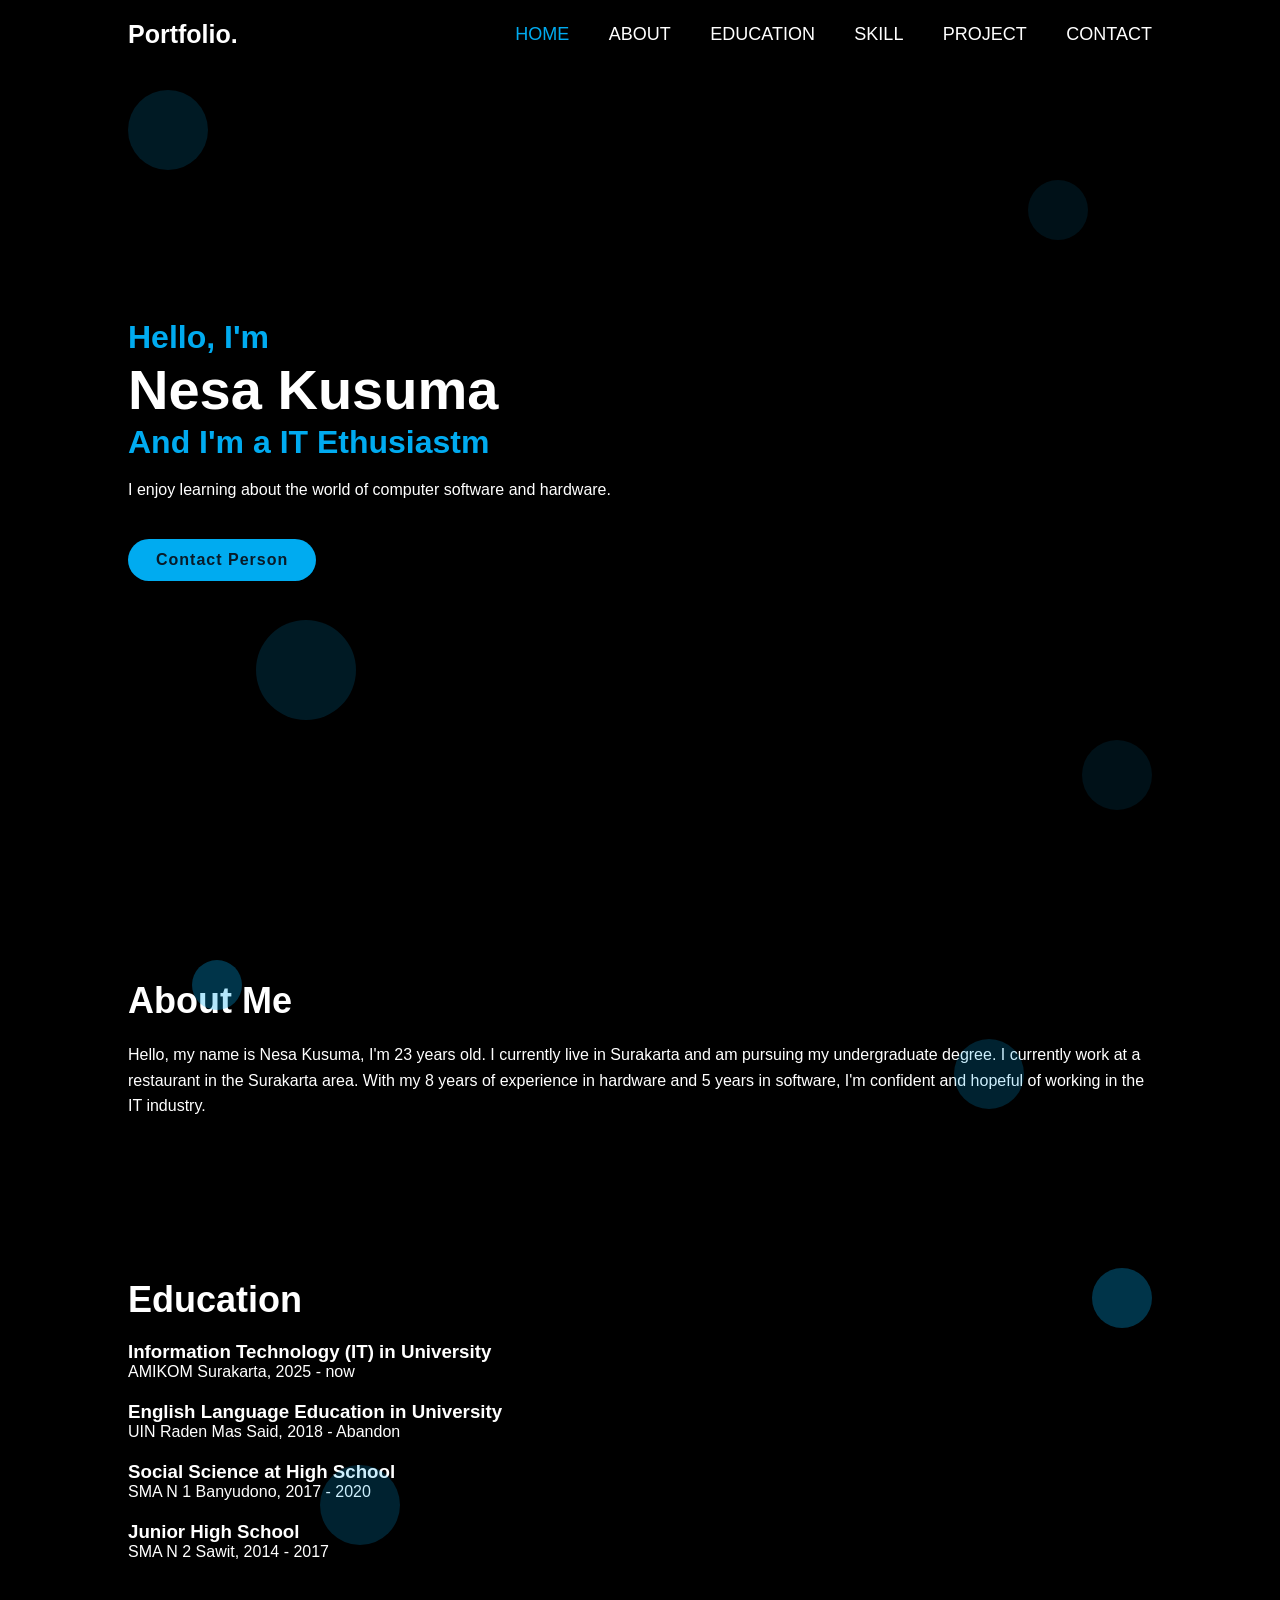
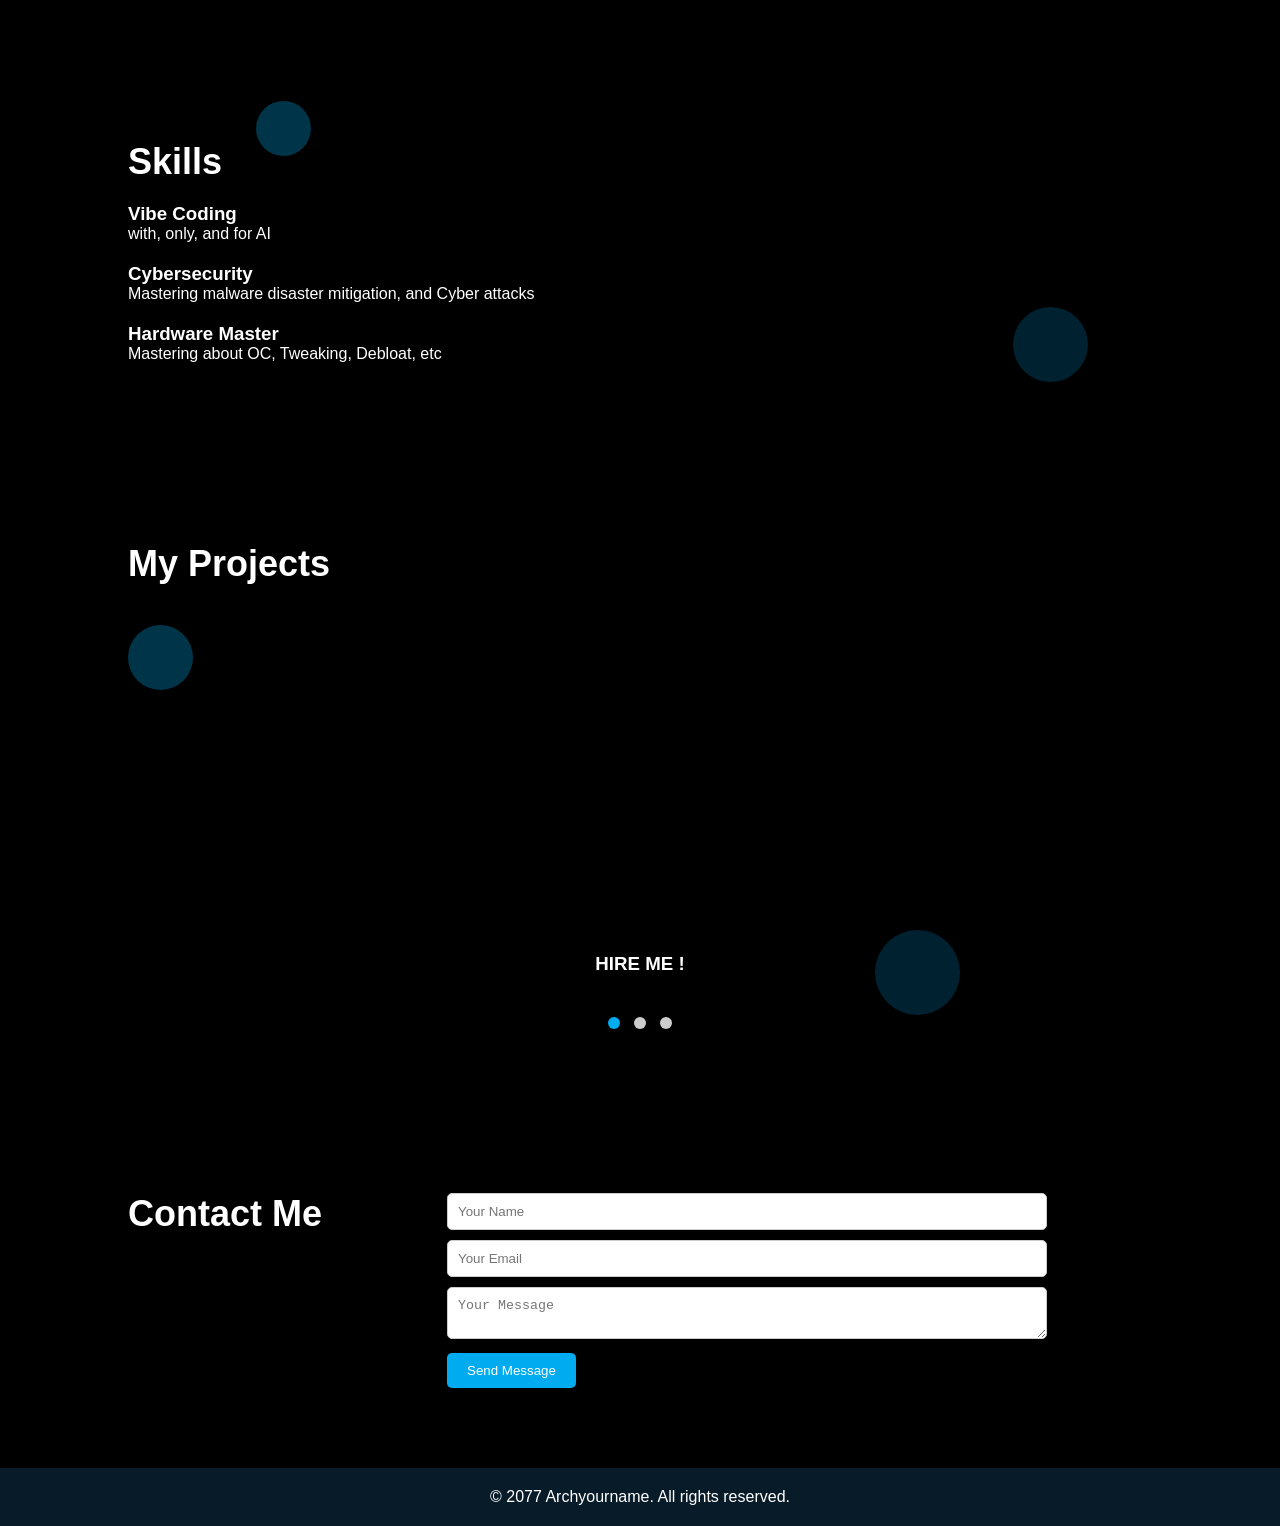
==== index.html @ 6a20be29 "Add files via upload" ====
<!DOCTYPE html>
<html lang="en">
<head>
    <meta charset="UTF-8">
    <meta http-equiv="X-UA-Compatible" content="IE-edge">
    <meta name="viewport" content="width=device-width, initial-scale=1.0">
    <link rel="stylesheet" href="./css/style.css">
    <link href='https://unpkg.com/boxicons@2.1.4/css/boxicons.min.css' rel='stylesheet'>
    <title>Portofolio | CCSE RevoU</title>
</head>
<body>
    <header class="header">
        <a href="#" class="logo">Portfolio.</a>
        <nav class="navbar">
            <a href="#home" class="active">HOME</a>
            <a href="#about">ABOUT</a>
            <a href="#education">EDUCATION</a>
            <a href="#skills">SKILL</a>
            <a href="#projects">PROJECT</a>
            <a href="#contact">CONTACT</a>
        </nav>
    </header>

    <section class="home" id="home">
        <div class="floating-element"></div>
        <div class="floating-element"></div>
        <div class="floating-element"></div>
        <div class="floating-element"></div>
        <div class="home-content">
            <h3>Hello, I'm</h3>
            <h1>Nesa Kusuma</h1>
            <h3>And I'm a <span>IT Ethusiastm</span></h3>
            <p>I enjoy learning about the world of computer software and hardware.</p>
            <a href="#contact" class="btn-box">Contact Person</a>
        </div>
    </section>

    <section class="about" id="about">
        <div class="floating-element"></div>
        <div class="floating-element"></div>
        <div class="about-content">
            <h2>About Me</h2>
            <p>Hello, my name is Nesa Kusuma, I'm 23 years old.
                 I currently live in Surakarta and am pursuing my undergraduate degree.
                  I currently work at a restaurant in the Surakarta area.
                   With my 8 years of experience in hardware and 5 years in software,
                    I'm confident and hopeful of working in the IT industry.</p>
        </div>
    </section>

    <section class="education" id="education">
        <div class="floating-element"></div>
        <div class="floating-element"></div>
        <div class="education-content">
            <h2>Education</h2>
            <div class="education-item">
                <h3>Information Technology (IT) in University</h3>
                <p>AMIKOM Surakarta, 2025 - now</p>
            </div>
            <div class="education-item">
                <h3>English Language Education in University</h3>
                <p>UIN Raden Mas Said, 2018 - Abandon </p>
            </div>
            <div class="education-item">
                <h3>Social Science at High School</h3>
                <p>SMA N 1 Banyudono, 2017 - 2020</p>
            </div>
            <div class="education-item">
                <h3>Junior High School</h3>
                <p>SMA N 2 Sawit, 2014 - 2017</p>
            </div>
        </div>
    </section>

    <section class="skills" id="skills">
        <div class="floating-element"></div>
        <div class="floating-element"></div>
        <div class="skills-content">
            <h2>Skills</h2>
            <div class="skill-item">
                <h3>Vibe Coding</h3>
                <p>with, only, and for AI  </p>
            </div>
            <div class="skill-item">
                <h3>Cybersecurity</h3>
                <p>Mastering malware disaster mitigation, and Cyber attacks </p>
            </div>
            <div class="skill-item">
                <h3>Hardware Master</h3>
                <p>Mastering about OC, Tweaking, Debloat, etc</p>
            </div>
        </div>
    </section>

    <section class="projects" id="projects">
        <div class="floating-element"></div>
        <div class="floating-element"></div>
        <div class="projects-content">
            <h2>My Projects</h2>
            <div class="carousel">
                <div class="carousel-inner" id="carousel">
                    <div class="carousel-item" style="background-image: url('');">
                        <h3>HIRE ME !</h3>
                    </div>
                    <div class="carousel-item" style="background-image: url('');">
                        <h3>Contact Me</h3>
                    </div>
                    <div class="carousel-item" style="background-image: url('');">
                        <h3>Email : kumarnesa12123@gmail.com</h3>
                    </div>
                </div>
                <div class="carousel-indicators" id="indicators">
                    <span class="indicator active" onclick="goToSlide(0)"></span>
                    <span class="indicator" onclick="goToSlide(1)"></span>
                    <span class="indicator" onclick="goToSlide(2)"></span>
                </div>
            </div>
        </div>
    </section>

    <section class="contact" id="contact">
        <div class="contact-content">
            <h2>Contact Me</h2>
            <form id="contactForm">
                <input type="text" id="name" placeholder="Your Name" required>
                <input type="email" id="email" placeholder="Your Email" required>
                <textarea id="message" placeholder="Your Message" required></textarea>
                <button type="submit">Send Message</button>
            </form>
            <div class="form-output" id="formOutput">
                <h3>Message Sent!</h3>
                <p id="outputName"></p>
                <p id="outputEmail"></p>
                <p id="outputMessage"></p>
            </div>
        </div>
    </section>
            </form>
        </div>
    </section>

    <footer class="footer">
        <div class="floating-element"></div>
        <div class="floating-element"></div>
        <p>&copy; 2077 Archyourname. All rights reserved.</p>
    </footer>
    <script src="./js/script.js"></script>
</body>
</html>
---- css/style.css ----
* {
            margin: 0;
            padding: 0;
            box-sizing: border-box;
        }
        body {
            font-family: 'Poppins', sans-serif;
            background: #000000;
            color: #ffffff;
            position: relative;
            overflow-x: hidden;
        }
        .header {
            position: fixed;
            top: 0;
            left: 0;
            width: 100%;
            padding: 20px 10%;
            background: rgba(0, 0, 0, 0.8);
            display: flex;
            justify-content: space-between;
            align-items: center;
            z-index: 100;
        }
        .logo {
            font-size: 25px;
            color: #fff;
            text-decoration: none;
            font-weight: 600;
        }
        .navbar a {
            font-size: 18px;
            color: #fff;
            text-decoration: none;
            font-weight: 500;
            margin-left: 35px;
            transition: 0.3s;
        }
        .navbar a:hover,
        .navbar a.active {
            color: #00abf0;
        }
        .home {
            height: 100vh;
            background: url('https://via.placeholder.com/1920x1080?text=Hero+Background') no-repeat center center/cover;
            background-attachment: fixed; 
            display: flex;
            align-items: center;
            padding: 0 10%;
            position: relative;
            overflow: hidden;
        }
        .home::before {
            content: '';
            position: absolute;
            top: 0;
            left: 0;
            width: 100%;
            height: 100%;
            background: rgba(0, 0, 0, 0.5);
            z-index: 1;
        }
        .home-content {
            position: relative;
            z-index: 2;
            color: #fff;
        }
        .home-content h1 {
            font-size: 56px;
            font-weight: 700;
            line-height: 1.2;
        }
        .home-content h3 {
            font-size: 32px;
            font-weight: 700;
            color: #00abf0;
        }
        .home-content p {
            font-size: 16px;
            margin: 20px 0 40px;
        }
        .btn-box {
            display: inline-block;
            padding: 12px 28px;
            background: #00abf0;
            border-radius: 40px;
            font-size: 16px;
            color: #081b29;
            letter-spacing: 1px;
            text-decoration: none;
            font-weight: 600;
            transition: 0.3s;
        }
        .btn-box:hover {
            background: #081b29;
            color: #00abf0;
        }

        .floating-element {
            position: absolute;
            border-radius: 50%;
            background: rgba(0, 171, 240, 0.2);
            animation: float 6s ease-in-out infinite;
            z-index: 0;
            pointer-events: none; 
        }
        .floating-element:nth-child(odd) {
            background: rgba(0, 171, 240, 0.3);
        }
        @keyframes float {
            0%, 100% { transform: translateY(0px); }
            50% { transform: translateY(-20px); }
        }
        
        .home .floating-element:nth-child(1) { width: 80px; height: 80px; top: 10%; left: 10%; animation-delay: 0s; }
        .home .floating-element:nth-child(2) { width: 60px; height: 60px; top: 20%; right: 15%; animation-delay: 2s; }
        .home .floating-element:nth-child(3) { width: 100px; height: 100px; bottom: 20%; left: 20%; animation-delay: 4s; }
        .home .floating-element:nth-child(4) { width: 70px; height: 70px; bottom: 10%; right: 10%; animation-delay: 1s; }

        .about .floating-element:nth-child(1) { width: 50px; height: 50px; top: 20%; left: 15%; animation-delay: 1s; }
        .about .floating-element:nth-child(2) { width: 70px; height: 70px; bottom: 30%; right: 20%; animation-delay: 3s; }

        .education .floating-element:nth-child(1) { width: 60px; height: 60px; top: 15%; right: 10%; animation-delay: 0.5s; }
        .education .floating-element:nth-child(2) { width: 80px; height: 80px; bottom: 25%; left: 25%; animation-delay: 2.5s; }

        .skills .floating-element:nth-child(1) { width: 55px; height: 55px; top: 10%; left: 20%; animation-delay: 1.5s; }
        .skills .floating-element:nth-child(2) { width: 75px; height: 75px; bottom: 20%; right: 15%; animation-delay: 4s; }

        .projects .floating-element:nth-child(1) { width: 65px; height: 65px; top: 25%; left: 10%; animation-delay: 0s; }
        .projects .floating-element:nth-child(2) { width: 85px; height: 85px; bottom: 15%; right: 25%; animation-delay: 3s; }

        .contact .floating-element:nth-child(1) { width: 60px; height: 60px; top: 20%; right: 20%; animation-delay: 2s; }
        .contact .floating-element:nth-child(2) { width: 70px; height: 70px; bottom: 30%; left: 15%; animation-delay: 4.5s; }

        .about, .education, .skills, .projects, .contact {
            padding: 80px 10%;
            position: relative;
            overflow: hidden;
        }
        .about-content h2, .education-content h2, .skills-content h2, .projects-content h2, .contact-content h2 {
            font-size: 36px;
            margin-bottom: 20px;
        }
        .about-content p {
            font-size: 16px;
            line-height: 1.6;
        }
        .education-item, .skill-item {
            margin-bottom: 20px;
        }
        /* Carousel Styles */
        .carousel {
            position: relative;
            max-width: 800px;
            margin: 0 auto;
            overflow: hidden;
            border-radius: 10px;
            box-shadow: 0 4px 8px rgba(0,0,0,0.1);
        }
        .carousel-inner {
            display: flex;
            transition: transform 0.5s ease;
        }
        .carousel-item {
            min-width: 100%;
            height: 400px;
            background-size: cover;
            background-position: center;
            display: flex;
            align-items: end;
            justify-content: center;
            color: white;
            text-shadow: 0 0 10px rgba(0,0,0,0.5);
            cursor: pointer;
            transition: opacity 0.3s ease;
        }
        .carousel-item:hover {
            opacity: 0.9;
        }
        .carousel-item h3 {
            background: rgba(0,0,0,0.7);
            padding: 10px 20px;
            border-radius: 5px;
            margin-bottom: 20px;
        }
        .carousel-indicators {
            text-align: center;
            margin-top: 10px;
        }
        .indicator {
            display: inline-block;
            width: 12px;
            height: 12px;
            background-color: #ccc;
            border-radius: 50%;
            margin: 0 5px;
            cursor: pointer;
            transition: background-color 0.3s ease;
        }
        .indicator.active {
            background-color: #00abf0;
        }
        .contact form {
            max-width: 600px;
            margin: 0 auto;
        }
        .contact input, .contact textarea {
            width: 100%;
            padding: 10px;
            margin-bottom: 10px;
            border: 1px solid #ccc;
            border-radius: 5px;
        }
        .contact button {
            padding: 10px 20px;
            background: #00abf0;
            color: #fff;
            border: none;
            border-radius: 5px;
            cursor: pointer;
        }
        .footer {
            background: #081b29;
            color: #fff;
            text-align: center;
            padding: 20px;
            position: relative;
            overflow: hidden;
        }
        /* Responsive */
        @media (max-width: 768px) {
            .header {
                padding: 20px 5%;
            }
            .home {
                padding: 0 5%;
            }
            .home-content h1 {
                font-size: 40px;
            }
            .carousel-item {
                height: 300px;
            }
            .floating-element {
                display: none; 
            }
        }
        .contact-content { display: flex; gap: 20px; flex-wrap: wrap; }
        .contact form { flex: 1; min-width: 300px; }
        .contact input, .contact textarea { width: 100%; padding: 10px; margin-bottom: 10px; border: 1px solid #ccc; border-radius: 5px; }
        .contact button { padding: 10px 20px; background: #00abf0; color: #fff; border: none; border-radius: 5px; cursor: pointer; }
        .form-output { flex: 1; min-width: 300px; padding: 20px; background: #000000; border-radius: 10px; display: none; font-size: 16px; }
        @media (max-width: 768px) { .contact-content { flex-direction: column; } }
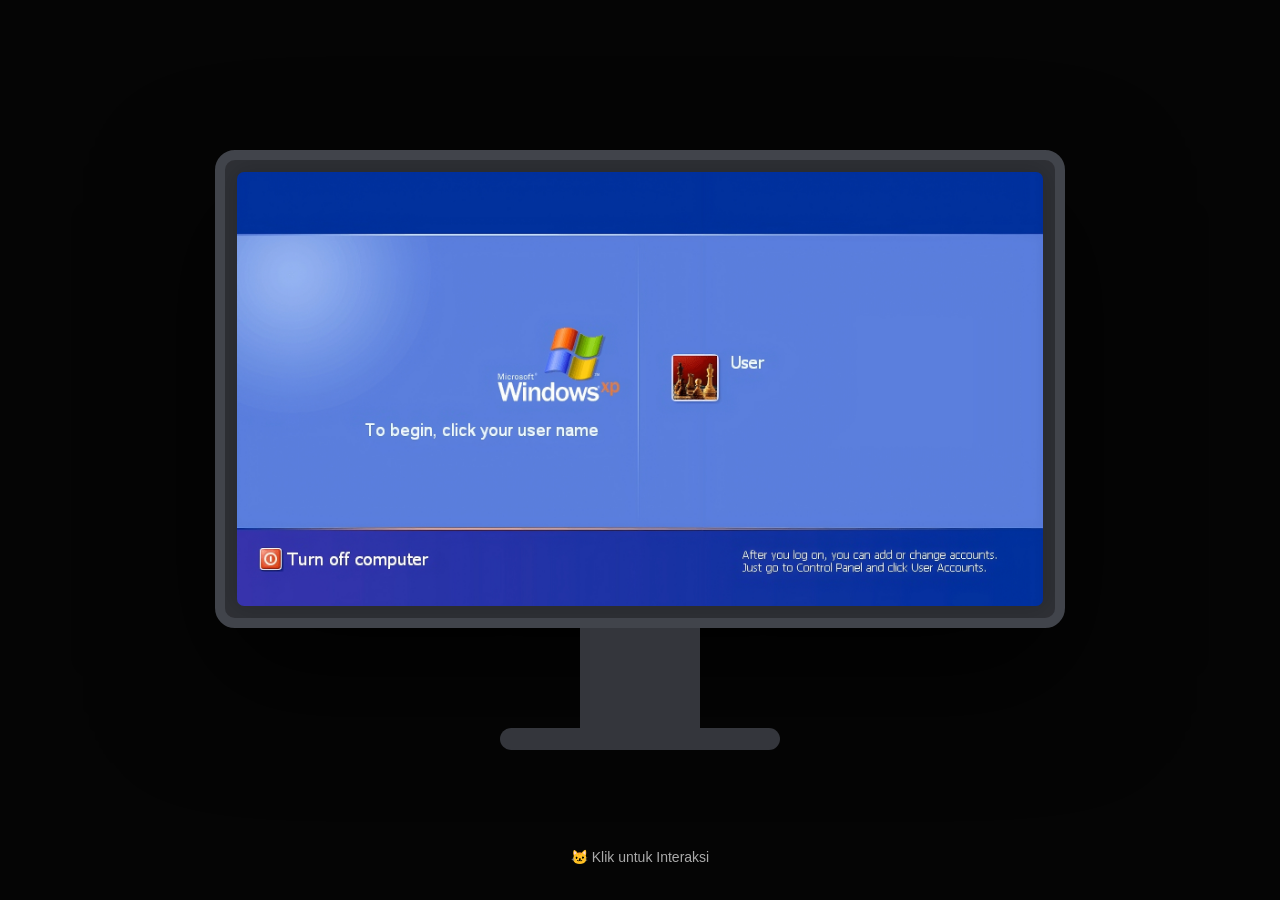
==== commit 3b1b57a0: "perubahan style, UI, dan refactor kode" ====
--- a/index.html
+++ b/index.html
@@ -1,149 +1,345 @@
 <!DOCTYPE html>
-<html lang="en">
+<html lang="id">
+
 <head>
+
     <meta charset="UTF-8">
-    <meta http-equiv="X-UA-Compatible" content="IE-edge">
-    <meta name="viewport" content="width=device-width, initial-scale=1.0">
-    <link rel="stylesheet" href="./css/style.css">
-    <link href='https://unpkg.com/boxicons@2.1.4/css/boxicons.min.css' rel='stylesheet'>
-    <title>Portofolio | CCSE RevoU</title>
+
+    <meta
+        name="viewport"
+        content="width=device-width, initial-scale=1.0"
+    >
+
+    <title>Portal Pont</title>
+
+    <link
+        rel="stylesheet"
+        href="./css/style.css"
+    >
+
 </head>
+
+
 <body>
-    <header class="header">
-        <a href="#" class="logo">Portfolio.</a>
-        <nav class="navbar">
-            <a href="#home" class="active">HOME</a>
-            <a href="#about">ABOUT</a>
-            <a href="#education">EDUCATION</a>
-            <a href="#skills">SKILL</a>
-            <a href="#projects">PROJECT</a>
-            <a href="#contact">CONTACT</a>
-        </nav>
-    </header>
-
-    <section class="home" id="home">
-        <div class="floating-element"></div>
-        <div class="floating-element"></div>
-        <div class="floating-element"></div>
-        <div class="floating-element"></div>
+
+<div id="app">
+
+
+    <!-- =====================================
+         COMPUTER SCENE
+    ====================================== -->
+
+    <div class="computer-scene">
+
+        <div
+            class="computer"
+            onclick="openHome()"
+        >
+
+            <div class="monitor">
+
+                <div class="screen">
+
+                    <div class="screen-content">
+
+                        <p></p>
+
+                    </div>
+
+                </div>
+
+            </div>
+
+            <div class="stand"></div>
+
+            <div class="base"></div>
+
+        </div>
+
+    </div>
+
+
+    <!-- INSTRUCTION -->
+
+    <div class="instruction">
+        🐱 Klik untuk Interaksi
+    </div>
+
+
+
+    <!-- =====================================
+         HOME WEBSITE
+    ====================================== -->
+
+    <section class="home">
+
+
+        <!-- BACKGROUND -->
+
+        <div class="home-background"></div>
+
+
+        <!-- PARTICLES -->
+
+        <canvas id="particles"></canvas>
+
+
+
+        <!-- =================================
+             HOME CONTENT
+        ================================== -->
+
         <div class="home-content">
-            <h3>Hello, I'm</h3>
-            <h1>Nesa Kusuma</h1>
-            <h3>And I'm a <span>IT Ethusiastm</span></h3>
-            <p>I enjoy learning about the world of computer software and hardware.</p>
-            <a href="#contact" class="btn-box">Contact Person</a>
-        </div>
+
+            <div class="hero-content">
+
+                <h1>
+                    Portal PontMedusa
+                </h1>
+
+
+                <!--
+                    SUBTITLE PARALLAX
+                -->
+
+                <div
+                    class="hero-subtitle"
+                    id="heroSubtitle"
+                >
+
+                    <span
+                        class="parallax-text text-1"
+                    >
+                        Computer Freak
+                    </span>
+
+                    <span
+                        class="separator separator-1"
+                    >
+                        |
+                    </span>
+
+
+                    <span
+                        class="parallax-text text-2"
+                    >
+                        Astrophile
+                    </span>
+
+                    <span
+                        class="separator separator-2"
+                    >
+                        |
+                    </span>
+
+
+                    <span
+                        class="parallax-text text-3"
+                    >
+                        Workaholic
+                    </span>
+
+                </div>
+
+            </div>
+
+        </div>
+
+
+
+        <!-- =================================
+             FLOATING OBJECTS
+        ================================== -->
+
+        <div class="objects">
+
+
+            <!-- OBJECT 1 -->
+
+            <button
+                class="floating-button object-1"
+                onclick="openDetail(1)"
+                aria-label="About"
+            >
+
+                <img
+                    src="./img/1.png"
+                    alt="About"
+                >
+
+            </button>
+
+
+
+            <!-- OBJECT 2 -->
+
+            <button
+                class="floating-button object-2"
+                onclick="openDetail(2)"
+                aria-label="Project"
+            >
+
+                <img
+                    src="./img/2.png"
+                    alt="Project"
+                >
+
+            </button>
+
+
+
+            <!-- OBJECT 3 -->
+
+            <button
+                class="floating-button object-3"
+                onclick="openDetail(3)"
+                aria-label="Contact"
+            >
+
+                <img
+                    src="./img/3.png"
+                    alt="Contact"
+                >
+
+            </button>
+
+
+        </div>
+
+
     </section>
 
-    <section class="about" id="about">
-        <div class="floating-element"></div>
-        <div class="floating-element"></div>
-        <div class="about-content">
-            <h2>About Me</h2>
-            <p>Hello, my name is Nesa Kusuma, I'm 23 years old.
-                 I currently live in Surakarta and am pursuing my undergraduate degree.
-                  I currently work at a restaurant in the Surakarta area.
-                   With my 8 years of experience in hardware and 5 years in software,
-                    I'm confident and hopeful of working in the IT industry.</p>
-        </div>
+
+
+    <!-- =====================================
+         SCENE 1 — ABOUT
+    ====================================== -->
+
+    <section
+        class="detail scene1"
+        id="detail1"
+    >
+
+        <button
+            class="back"
+            onclick="closeDetail(1)"
+        >
+            ← Kembali
+        </button>
+
+
+        <div class="detail-card">
+
+            <h1>
+                SCENE 01
+            </h1>
+
+            <p>
+
+                Selamat datang di halaman About.
+
+                <br><br>
+
+                Scene ini muncul setelah kamu
+                menyentuh objek pertama.
+
+            </p>
+
+        </div>
+
     </section>
 
-    <section class="education" id="education">
-        <div class="floating-element"></div>
-        <div class="floating-element"></div>
-        <div class="education-content">
-            <h2>Education</h2>
-            <div class="education-item">
-                <h3>Information Technology (IT) in University</h3>
-                <p>AMIKOM Surakarta, 2025 - now</p>
-            </div>
-            <div class="education-item">
-                <h3>English Language Education in University</h3>
-                <p>UIN Raden Mas Said, 2018 - Abandon </p>
-            </div>
-            <div class="education-item">
-                <h3>Social Science at High School</h3>
-                <p>SMA N 1 Banyudono, 2017 - 2020</p>
-            </div>
-            <div class="education-item">
-                <h3>Junior High School</h3>
-                <p>SMA N 2 Sawit, 2014 - 2017</p>
-            </div>
-        </div>
+
+
+    <!-- =====================================
+         SCENE 2 — PROJECT
+    ====================================== -->
+
+    <section
+        class="detail scene2"
+        id="detail2"
+    >
+
+        <button
+            class="back"
+            onclick="closeDetail(2)"
+        >
+            ← Kembali
+        </button>
+
+
+        <div class="detail-card">
+
+            <h1>
+                SCENE 02
+            </h1>
+
+            <p>
+
+                Ini adalah halaman Project.
+
+                <br><br>
+
+                Kamu bisa memasukkan project,
+                aplikasi, portfolio, atau produk
+                di sini.
+
+            </p>
+
+        </div>
+
     </section>
 
-    <section class="skills" id="skills">
-        <div class="floating-element"></div>
-        <div class="floating-element"></div>
-        <div class="skills-content">
-            <h2>Skills</h2>
-            <div class="skill-item">
-                <h3>Vibe Coding</h3>
-                <p>with, only, and for AI  </p>
-            </div>
-            <div class="skill-item">
-                <h3>Cybersecurity</h3>
-                <p>Mastering malware disaster mitigation, and Cyber attacks </p>
-            </div>
-            <div class="skill-item">
-                <h3>Hardware Master</h3>
-                <p>Mastering about OC, Tweaking, Debloat, etc</p>
-            </div>
-        </div>
+
+
+    <!-- =====================================
+         SCENE 3 — CONTACT
+    ====================================== -->
+
+    <section
+        class="detail scene3"
+        id="detail3"
+    >
+
+        <button
+            class="back"
+            onclick="closeDetail(3)"
+        >
+            ← Kembali
+        </button>
+
+
+        <div class="detail-card">
+
+            <h1>
+                SCENE 03
+            </h1>
+
+            <p>
+
+                Ini adalah halaman Contact.
+
+                <br><br>
+
+                Kamu dapat memasukkan
+                informasi kontak di sini.
+
+            </p>
+
+        </div>
+
     </section>
 
-    <section class="projects" id="projects">
-        <div class="floating-element"></div>
-        <div class="floating-element"></div>
-        <div class="projects-content">
-            <h2>My Projects</h2>
-            <div class="carousel">
-                <div class="carousel-inner" id="carousel">
-                    <div class="carousel-item" style="background-image: url('');">
-                        <h3>HIRE ME !</h3>
-                    </div>
-                    <div class="carousel-item" style="background-image: url('');">
-                        <h3>Contact Me</h3>
-                    </div>
-                    <div class="carousel-item" style="background-image: url('');">
-                        <h3>Email : kumarnesa12123@gmail.com</h3>
-                    </div>
-                </div>
-                <div class="carousel-indicators" id="indicators">
-                    <span class="indicator active" onclick="goToSlide(0)"></span>
-                    <span class="indicator" onclick="goToSlide(1)"></span>
-                    <span class="indicator" onclick="goToSlide(2)"></span>
-                </div>
-            </div>
-        </div>
-    </section>
-
-    <section class="contact" id="contact">
-        <div class="contact-content">
-            <h2>Contact Me</h2>
-            <form id="contactForm">
-                <input type="text" id="name" placeholder="Your Name" required>
-                <input type="email" id="email" placeholder="Your Email" required>
-                <textarea id="message" placeholder="Your Message" required></textarea>
-                <button type="submit">Send Message</button>
-            </form>
-            <div class="form-output" id="formOutput">
-                <h3>Message Sent!</h3>
-                <p id="outputName"></p>
-                <p id="outputEmail"></p>
-                <p id="outputMessage"></p>
-            </div>
-        </div>
-    </section>
-            </form>
-        </div>
-    </section>
-
-    <footer class="footer">
-        <div class="floating-element"></div>
-        <div class="floating-element"></div>
-        <p>&copy; 2077 Archyourname. All rights reserved.</p>
-    </footer>
-    <script src="./js/script.js"></script>
+
+</div>
+
+
+<!-- =====================================
+     JAVASCRIPT
+====================================== -->
+
+<script src="./js/script.js"></script>
+
 </body>
+
 </html>
--- a/css/style.css
+++ b/css/style.css
@@ -1,253 +1,1036 @@
-        * {
-            margin: 0;
-            padding: 0;
-            box-sizing: border-box;
-        }
-        body {
-            font-family: 'Poppins', sans-serif;
-            background: #000000;
-            color: #ffffff;
-            position: relative;
-            overflow-x: hidden;
-        }
-        .header {
-            position: fixed;
-            top: 0;
-            left: 0;
-            width: 100%;
-            padding: 20px 10%;
-            background: rgba(0, 0, 0, 0.8);
-            display: flex;
-            justify-content: space-between;
-            align-items: center;
-            z-index: 100;
-        }
-        .logo {
-            font-size: 25px;
-            color: #fff;
-            text-decoration: none;
-            font-weight: 600;
-        }
-        .navbar a {
-            font-size: 18px;
-            color: #fff;
-            text-decoration: none;
-            font-weight: 500;
-            margin-left: 35px;
-            transition: 0.3s;
-        }
-        .navbar a:hover,
-        .navbar a.active {
-            color: #00abf0;
-        }
-        .home {
-            height: 100vh;
-            background: url('https://via.placeholder.com/1920x1080?text=Hero+Background') no-repeat center center/cover;
-            background-attachment: fixed; 
-            display: flex;
-            align-items: center;
-            padding: 0 10%;
-            position: relative;
-            overflow: hidden;
-        }
-        .home::before {
-            content: '';
-            position: absolute;
-            top: 0;
-            left: 0;
-            width: 100%;
-            height: 100%;
-            background: rgba(0, 0, 0, 0.5);
-            z-index: 1;
-        }
-        .home-content {
-            position: relative;
-            z-index: 2;
-            color: #fff;
-        }
-        .home-content h1 {
-            font-size: 56px;
-            font-weight: 700;
-            line-height: 1.2;
-        }
-        .home-content h3 {
-            font-size: 32px;
-            font-weight: 700;
-            color: #00abf0;
-        }
-        .home-content p {
-            font-size: 16px;
-            margin: 20px 0 40px;
-        }
-        .btn-box {
-            display: inline-block;
-            padding: 12px 28px;
-            background: #00abf0;
-            border-radius: 40px;
-            font-size: 16px;
-            color: #081b29;
-            letter-spacing: 1px;
-            text-decoration: none;
-            font-weight: 600;
-            transition: 0.3s;
-        }
-        .btn-box:hover {
-            background: #081b29;
-            color: #00abf0;
-        }
-
-        .floating-element {
-            position: absolute;
-            border-radius: 50%;
-            background: rgba(0, 171, 240, 0.2);
-            animation: float 6s ease-in-out infinite;
-            z-index: 0;
-            pointer-events: none; 
-        }
-        .floating-element:nth-child(odd) {
-            background: rgba(0, 171, 240, 0.3);
-        }
-        @keyframes float {
-            0%, 100% { transform: translateY(0px); }
-            50% { transform: translateY(-20px); }
-        }
-        
-        .home .floating-element:nth-child(1) { width: 80px; height: 80px; top: 10%; left: 10%; animation-delay: 0s; }
-        .home .floating-element:nth-child(2) { width: 60px; height: 60px; top: 20%; right: 15%; animation-delay: 2s; }
-        .home .floating-element:nth-child(3) { width: 100px; height: 100px; bottom: 20%; left: 20%; animation-delay: 4s; }
-        .home .floating-element:nth-child(4) { width: 70px; height: 70px; bottom: 10%; right: 10%; animation-delay: 1s; }
-
-        .about .floating-element:nth-child(1) { width: 50px; height: 50px; top: 20%; left: 15%; animation-delay: 1s; }
-        .about .floating-element:nth-child(2) { width: 70px; height: 70px; bottom: 30%; right: 20%; animation-delay: 3s; }
-
-        .education .floating-element:nth-child(1) { width: 60px; height: 60px; top: 15%; right: 10%; animation-delay: 0.5s; }
-        .education .floating-element:nth-child(2) { width: 80px; height: 80px; bottom: 25%; left: 25%; animation-delay: 2.5s; }
-
-        .skills .floating-element:nth-child(1) { width: 55px; height: 55px; top: 10%; left: 20%; animation-delay: 1.5s; }
-        .skills .floating-element:nth-child(2) { width: 75px; height: 75px; bottom: 20%; right: 15%; animation-delay: 4s; }
-
-        .projects .floating-element:nth-child(1) { width: 65px; height: 65px; top: 25%; left: 10%; animation-delay: 0s; }
-        .projects .floating-element:nth-child(2) { width: 85px; height: 85px; bottom: 15%; right: 25%; animation-delay: 3s; }
-
-        .contact .floating-element:nth-child(1) { width: 60px; height: 60px; top: 20%; right: 20%; animation-delay: 2s; }
-        .contact .floating-element:nth-child(2) { width: 70px; height: 70px; bottom: 30%; left: 15%; animation-delay: 4.5s; }
-
-        .about, .education, .skills, .projects, .contact {
-            padding: 80px 10%;
-            position: relative;
-            overflow: hidden;
-        }
-        .about-content h2, .education-content h2, .skills-content h2, .projects-content h2, .contact-content h2 {
-            font-size: 36px;
-            margin-bottom: 20px;
-        }
-        .about-content p {
-            font-size: 16px;
-            line-height: 1.6;
-        }
-        .education-item, .skill-item {
-            margin-bottom: 20px;
-        }
-        /* Carousel Styles */
-        .carousel {
-            position: relative;
-            max-width: 800px;
-            margin: 0 auto;
-            overflow: hidden;
-            border-radius: 10px;
-            box-shadow: 0 4px 8px rgba(0,0,0,0.1);
-        }
-        .carousel-inner {
-            display: flex;
-            transition: transform 0.5s ease;
-        }
-        .carousel-item {
-            min-width: 100%;
-            height: 400px;
-            background-size: cover;
-            background-position: center;
-            display: flex;
-            align-items: end;
-            justify-content: center;
-            color: white;
-            text-shadow: 0 0 10px rgba(0,0,0,0.5);
-            cursor: pointer;
-            transition: opacity 0.3s ease;
-        }
-        .carousel-item:hover {
-            opacity: 0.9;
-        }
-        .carousel-item h3 {
-            background: rgba(0,0,0,0.7);
-            padding: 10px 20px;
-            border-radius: 5px;
-            margin-bottom: 20px;
-        }
-        .carousel-indicators {
-            text-align: center;
-            margin-top: 10px;
-        }
-        .indicator {
-            display: inline-block;
-            width: 12px;
-            height: 12px;
-            background-color: #ccc;
-            border-radius: 50%;
-            margin: 0 5px;
-            cursor: pointer;
-            transition: background-color 0.3s ease;
-        }
-        .indicator.active {
-            background-color: #00abf0;
-        }
-        .contact form {
-            max-width: 600px;
-            margin: 0 auto;
-        }
-        .contact input, .contact textarea {
-            width: 100%;
-            padding: 10px;
-            margin-bottom: 10px;
-            border: 1px solid #ccc;
-            border-radius: 5px;
-        }
-        .contact button {
-            padding: 10px 20px;
-            background: #00abf0;
-            color: #fff;
-            border: none;
-            border-radius: 5px;
-            cursor: pointer;
-        }
-        .footer {
-            background: #081b29;
-            color: #fff;
-            text-align: center;
-            padding: 20px;
-            position: relative;
-            overflow: hidden;
-        }
-        /* Responsive */
-        @media (max-width: 768px) {
-            .header {
-                padding: 20px 5%;
-            }
-            .home {
-                padding: 0 5%;
-            }
-            .home-content h1 {
-                font-size: 40px;
-            }
-            .carousel-item {
-                height: 300px;
-            }
-            .floating-element {
-                display: none; 
-            }
-        }
-        .contact-content { display: flex; gap: 20px; flex-wrap: wrap; }
-        .contact form { flex: 1; min-width: 300px; }
-        .contact input, .contact textarea { width: 100%; padding: 10px; margin-bottom: 10px; border: 1px solid #ccc; border-radius: 5px; }
-        .contact button { padding: 10px 20px; background: #00abf0; color: #fff; border: none; border-radius: 5px; cursor: pointer; }
-        .form-output { flex: 1; min-width: 300px; padding: 20px; background: #000000; border-radius: 10px; display: none; font-size: 16px; }
-        @media (max-width: 768px) { .contact-content { flex-direction: column; } }+/* =====================================================
+   GLOBAL
+===================================================== */
+
+* {
+    box-sizing: border-box;
+    margin: 0;
+    padding: 0;
+}
+
+html,
+body {
+    width: 100%;
+    height: 100%;
+
+    overflow: hidden;
+
+    font-family:
+        Inter,
+        Arial,
+        sans-serif;
+
+    background: #050505;
+    color: white;
+}
+
+button {
+    font-family: inherit;
+}
+
+
+/* =====================================================
+   APP
+===================================================== */
+
+#app {
+    position: relative;
+
+    width: 100%;
+    height: 100vh;
+
+    overflow: hidden;
+
+    background: #050505;
+}
+
+
+/* =====================================================
+   COMPUTER SCENE
+===================================================== */
+
+.computer-scene {
+    position: absolute;
+
+    inset: 0;
+
+    display: flex;
+
+    justify-content: center;
+    align-items: center;
+
+    z-index: 10;
+
+    transition:
+        transform 1.5s cubic-bezier(.16, 1, .3, 1),
+        opacity 1s ease;
+}
+
+
+.computer {
+    width: min(850px, 85vw);
+
+    cursor: pointer;
+
+    transition:
+        transform .3s ease;
+}
+
+
+.computer:hover {
+    transform:
+        translateY(-8px)
+        scale(1.01);
+}
+
+
+/* =====================================================
+   MONITOR
+===================================================== */
+
+.monitor {
+    width: 100%;
+
+    aspect-ratio: 16 / 9;
+
+    padding: 12px;
+
+    background: #292b30;
+
+    border: 10px solid #41444b;
+
+    border-radius: 20px;
+
+    box-shadow:
+        0 50px 120px rgba(0, 0, 0, .8),
+        inset 0 0 30px rgba(255, 255, 255, .04);
+}
+
+
+.screen {
+    width: 100%;
+    height: 100%;
+
+    border-radius: 7px;
+
+    overflow: hidden;
+
+    background-image:
+        url("../img/bg-depan.png");
+
+    background-size: cover;
+
+    background-position: center;
+
+    background-repeat: no-repeat;
+}
+
+
+.screen h1 {
+    font-size:
+        clamp(35px, 6vw, 80px);
+
+    margin-bottom: 12px;
+}
+
+
+.screen p {
+    opacity: .6;
+}
+
+
+/* =====================================================
+   MONITOR STAND
+===================================================== */
+
+.stand {
+    width: 120px;
+    height: 100px;
+
+    margin: auto;
+
+    background: #34363c;
+}
+
+
+.base {
+    width: 280px;
+    height: 22px;
+
+    margin: auto;
+
+    border-radius: 30px;
+
+    background: #34363c;
+}
+
+
+/* =====================================================
+   INSTRUCTION
+===================================================== */
+
+.instruction {
+    position: absolute;
+
+    left: 50%;
+    bottom: 35px;
+
+    transform: translateX(-50%);
+
+    z-index: 20;
+
+    color: #aaa;
+
+    font-size: 14px;
+
+    animation:
+        pulse 2s infinite;
+}
+
+
+@keyframes pulse {
+
+    0%,
+    100% {
+        opacity: .3;
+    }
+
+    50% {
+        opacity: 1;
+    }
+
+}
+
+
+/* =====================================================
+   HOME
+===================================================== */
+
+.home {
+    position: absolute;
+
+    inset: 0;
+
+    overflow: hidden;
+
+    color: white;
+
+    background: #050505;
+
+    opacity: 0;
+
+    transform: scale(1.05);
+
+    pointer-events: none;
+
+    transition:
+        transform 1.2s cubic-bezier(.16, 1, .3, 1),
+        opacity 1s ease;
+}
+
+
+/* =====================================================
+   HOME BACKGROUND
+===================================================== */
+
+.home-background {
+    position: absolute;
+
+    inset: -5%;
+
+    z-index: 0;
+
+    background-image:
+        url("../img/background.jpg");
+
+    background-size: cover;
+
+    background-position: center;
+
+    background-repeat: no-repeat;
+
+    transform: scale(1.05);
+
+    animation:
+        backgroundMove 15s ease-in-out infinite alternate;
+}
+
+
+.home-background::after {
+    content: "";
+
+    position: absolute;
+
+    inset: 0;
+
+    background:
+        linear-gradient(
+            rgba(0, 0, 0, .45),
+            rgba(0, 0, 0, .7)
+        );
+}
+
+
+@keyframes backgroundMove {
+
+    from {
+        transform: scale(1.05);
+    }
+
+    to {
+        transform: scale(1.15);
+    }
+
+}
+
+
+/* =====================================================
+   PARTICLES
+===================================================== */
+
+#particles {
+    position: absolute;
+
+    inset: 0;
+
+    width: 100%;
+    height: 100%;
+
+    z-index: 1;
+
+    pointer-events: none;
+}
+
+
+/* =====================================================
+   HOME CONTENT
+===================================================== */
+
+.home-content {
+    position: relative;
+
+    width: 100%;
+    height: 100%;
+
+    z-index: 2;
+
+    display: flex;
+
+    justify-content: center;
+    align-items: center;
+
+    text-align: center;
+
+    padding: 30px;
+
+    pointer-events: none;
+
+    transition:
+        transform .15s ease-out;
+}
+
+
+/* =====================================================
+   HERO CONTENT
+===================================================== */
+
+.hero-content {
+    position: relative;
+
+    display: flex;
+
+    flex-direction: column;
+
+    align-items: center;
+
+    justify-content: center;
+}
+
+
+/* =====================================================
+   MAIN TITLE
+===================================================== */
+
+.home-content h1 {
+
+    font-size:
+        clamp(32px, 4.5vw, 60px);
+
+    line-height: .95;
+
+    font-weight: 600;
+
+    letter-spacing: -2px;
+
+    animation:
+        textFloat 5s ease-in-out infinite;
+}
+
+
+@keyframes textFloat {
+
+    0% {
+        transform:
+            translate3d(0, 0, 0)
+            rotate(0deg);
+    }
+
+    50% {
+        transform:
+            translate3d(0, -8px, 0)
+            rotate(.5deg);
+    }
+
+    100% {
+        transform:
+            translate3d(0, 0, 0)
+            rotate(0deg);
+    }
+
+}
+
+
+/* =====================================================
+   HERO SUBTITLE
+===================================================== */
+
+.hero-subtitle {
+
+    margin-top: 18px;
+
+    display: flex;
+
+    justify-content: center;
+
+    align-items: center;
+
+    gap: 9px;
+
+    color: #aaa;
+
+    font-size:
+        clamp(14px, 1.5vw, 18px);
+
+    white-space: nowrap;
+}
+
+
+/* =====================================================
+   PARALLAX TEXT
+===================================================== */
+
+.parallax-text {
+
+    display: inline-block;
+
+    --x: 0px;
+    --y: 0px;
+
+    transform:
+        translate3d(
+            var(--x),
+            var(--y),
+            0
+        );
+
+    transition:
+        transform .15s ease-out;
+
+    will-change: transform;
+}
+
+
+/* =====================================================
+   PARALLAX DEPTH
+===================================================== */
+
+/*
+   Semakin besar angka,
+   semakin jauh teks bergerak.
+*/
+
+.text-1 {
+    --depth: 15;
+}
+
+
+.text-2 {
+    --depth: 30;
+}
+
+
+.text-3 {
+    --depth: 45;
+}
+
+
+/* =====================================================
+   SEPARATOR
+===================================================== */
+
+.separator {
+
+    display: inline-block;
+
+    opacity: .4;
+
+    user-select: none;
+}
+
+
+/* =====================================================
+   OLD P SUPPORT
+===================================================== */
+
+.home-content p {
+
+    color: #aaa;
+
+    font-size:
+        clamp(14px, 1.5vw, 18px);
+}
+
+
+/* =====================================================
+   INTERACTIVE OBJECT CONTAINER
+===================================================== */
+
+.objects {
+    position: absolute;
+
+    inset: 0;
+
+    z-index: 5;
+
+    pointer-events: none;
+}
+
+
+/* =====================================================
+   CUSTOM FLOATING BUTTON
+===================================================== */
+
+.floating-button {
+    position: absolute;
+
+    width: 140px;
+    height: 140px;
+
+    padding: 0;
+
+    border: none;
+
+    outline: none;
+
+    background: transparent;
+
+    cursor: pointer;
+
+    pointer-events: auto;
+
+    z-index: 5;
+
+    display: flex;
+
+    align-items: center;
+    justify-content: center;
+
+    transition:
+        transform .3s ease,
+        filter .3s ease;
+}
+
+
+/* =====================================================
+   CUSTOM IMAGE
+===================================================== */
+
+.floating-button img {
+
+    width: 100%;
+    height: 100%;
+
+    object-fit: contain;
+
+    display: block;
+
+    user-select: none;
+
+    -webkit-user-drag: none;
+
+    transition:
+        transform .3s ease,
+        filter .3s ease;
+}
+
+
+/* =====================================================
+   FLOATING ANIMATION
+===================================================== */
+
+.object-1 {
+
+    top: 25%;
+    left: 18%;
+
+    animation:
+        float1 4s ease-in-out infinite;
+}
+
+
+.object-2 {
+
+    top: 50%;
+    right: 18%;
+
+    animation:
+        float2 5s ease-in-out infinite;
+}
+
+
+.object-3 {
+
+    bottom: 15%;
+    left: 48%;
+
+    animation:
+        float3 4.5s ease-in-out infinite;
+}
+
+
+/* =====================================================
+   FLOAT ANIMATION 1
+===================================================== */
+
+@keyframes float1 {
+
+    0%,
+    100% {
+        transform:
+            translateY(0)
+            rotate(0deg);
+    }
+
+    50% {
+        transform:
+            translateY(-15px)
+            rotate(2deg);
+    }
+
+}
+
+
+/* =====================================================
+   FLOAT ANIMATION 2
+===================================================== */
+
+@keyframes float2 {
+
+    0%,
+    100% {
+        transform:
+            translateY(0)
+            rotate(0deg);
+    }
+
+    50% {
+        transform:
+            translateY(18px)
+            rotate(-2deg);
+    }
+
+}
+
+
+/* =====================================================
+   FLOAT ANIMATION 3
+===================================================== */
+
+@keyframes float3 {
+
+    0%,
+    100% {
+        transform:
+            translateY(0)
+            rotate(0deg);
+    }
+
+    50% {
+        transform:
+            translateY(-12px)
+            rotate(1deg);
+    }
+
+}
+
+
+/* =====================================================
+   HOVER
+===================================================== */
+
+.floating-button:hover {
+
+    transform:
+        scale(1.1);
+}
+
+
+.floating-button:hover img {
+
+    filter:
+        drop-shadow(
+            0 15px 30px
+            rgba(0, 0, 0, .45)
+        );
+}
+
+
+/* =====================================================
+   CLICK
+===================================================== */
+
+.floating-button:active {
+
+    transform:
+        scale(.92);
+}
+
+
+/* =====================================================
+   HOME OPEN
+===================================================== */
+
+#app.home-open .computer-scene {
+
+    transform:
+        scale(9);
+
+    opacity: 0;
+
+    pointer-events: none;
+}
+
+
+#app.home-open .instruction {
+
+    opacity: 0;
+
+    pointer-events: none;
+}
+
+
+#app.home-open .home {
+
+    transform:
+        scale(1);
+
+    opacity: 1;
+
+    pointer-events: auto;
+}
+
+
+/* =====================================================
+   DETAIL SCENES
+===================================================== */
+
+.detail {
+
+    position: absolute;
+
+    inset: 0;
+
+    z-index: 50;
+
+    opacity: 0;
+
+    transform:
+        scale(3);
+
+    pointer-events: none;
+
+    display: flex;
+
+    justify-content: center;
+    align-items: center;
+
+    text-align: center;
+
+    color: white;
+
+    transition:
+        transform 1.4s cubic-bezier(.16, 1, .3, 1),
+        opacity .9s ease;
+}
+
+
+.detail.active {
+
+    opacity: 1;
+
+    transform:
+        scale(1);
+
+    pointer-events: auto;
+}
+
+
+/* =====================================================
+   SCENE 1
+===================================================== */
+
+.scene1 {
+
+    background:
+        radial-gradient(
+            circle at 50% 40%,
+            #3949ab,
+            #080914 60%
+        );
+}
+
+
+.scene1 h1 {
+
+    font-size:
+        clamp(35px, 6vw, 70px);
+
+    margin-bottom: 20px;
+}
+
+
+.scene1 p {
+
+    color: #bfc3ff;
+
+    font-size:
+        clamp(15px, 2vw, 20px);
+}
+
+
+/* =====================================================
+   SCENE 2
+===================================================== */
+
+.scene2 {
+
+    background:
+        radial-gradient(
+            circle at 50% 40%,
+            #7c3aed,
+            #0c0615 60%
+        );
+}
+
+
+.scene2 h1 {
+
+    font-size:
+        clamp(35px, 6vw, 70px);
+
+    margin-bottom: 20px;
+}
+
+
+.scene2 p {
+
+    color: #dfcaff;
+
+    font-size:
+        clamp(15px, 2vw, 20px);
+}
+
+
+/* =====================================================
+   SCENE 3
+===================================================== */
+
+.scene3 {
+
+    background:
+        radial-gradient(
+            circle at 50% 40%,
+            #0891b2,
+            #031014 60%
+        );
+}
+
+
+.scene3 h1 {
+
+    font-size:
+        clamp(35px, 6vw, 70px);
+
+    margin-bottom: 20px;
+}
+
+
+.scene3 p {
+
+    color: #b9f5ff;
+
+    font-size:
+        clamp(15px, 2vw, 20px);
+}
+
+
+/* =====================================================
+   DETAIL CARD
+===================================================== */
+
+.detail-card {
+
+    max-width: 800px;
+
+    padding: 50px;
+
+    border-radius: 30px;
+
+    background:
+        rgba(255, 255, 255, .08);
+
+    backdrop-filter:
+        blur(20px);
+
+    -webkit-backdrop-filter:
+        blur(20px);
+
+    border:
+        1px solid
+        rgba(255, 255, 255, .15);
+
+    box-shadow:
+        0 30px 100px
+        rgba(0, 0, 0, .4);
+}
+
+
+/* =====================================================
+   BACK BUTTON
+===================================================== */
+
+.back {
+
+    position: absolute;
+
+    top: 30px;
+    left: 30px;
+
+    z-index: 100;
+
+    border:
+        1px solid
+        rgba(255, 255, 255, .25);
+
+    background:
+        rgba(255, 255, 255, .1);
+
+    color: white;
+
+    padding:
+        12px 20px;
+
+    border-radius: 50px;
+
+    cursor: pointer;
+
+    backdrop-filter:
+        blur(15px);
+
+    -webkit-backdrop-filter:
+        blur(15px);
+
+    transition:
+        background .2s,
+        transform .2s;
+}
+
+
+.back:hover {
+
+    background:
+        rgba(255, 255, 255, .2);
+
+    transform:
+        translateX(-3px);
+}
+
+
+/* =====================================================
+   MOBILE
+===================================================== */
+
+@media (max-width: 600px) {
+
+    .computer {
+
+        width: 92vw;
+    }
+
+
+    .instruction {
+
+        bottom: 20px;
+
+        font-size: 13px;
+    }
+
+
+    .floating-button {
+
+        width: 90px;
+        height: 90px;
+    }
+
+
+    .object-1 {
+
+        top: 22%;
+        left: 8%;
+    }
+
+
+    .object-2 {
+
+        top: 50%;
+        right: 8%;
+    }
+
+
+    .object-3 {
+
+        bottom: 12%;
+        left: 40%;
+    }
+
+
+    .hero-subtitle {
+
+        gap: 5px;
+
+        font-size: 12px;
+    }
+
+
+    .detail-card {
+
+        width: 90%;
+
+        padding: 30px;
+
+        border-radius: 20px;
+    }
+
+
+    .back {
+
+        top: 20px;
+        left: 20px;
+
+        padding:
+            10px 16px;
+
+        font-size: 13px;
+    }
+
+}
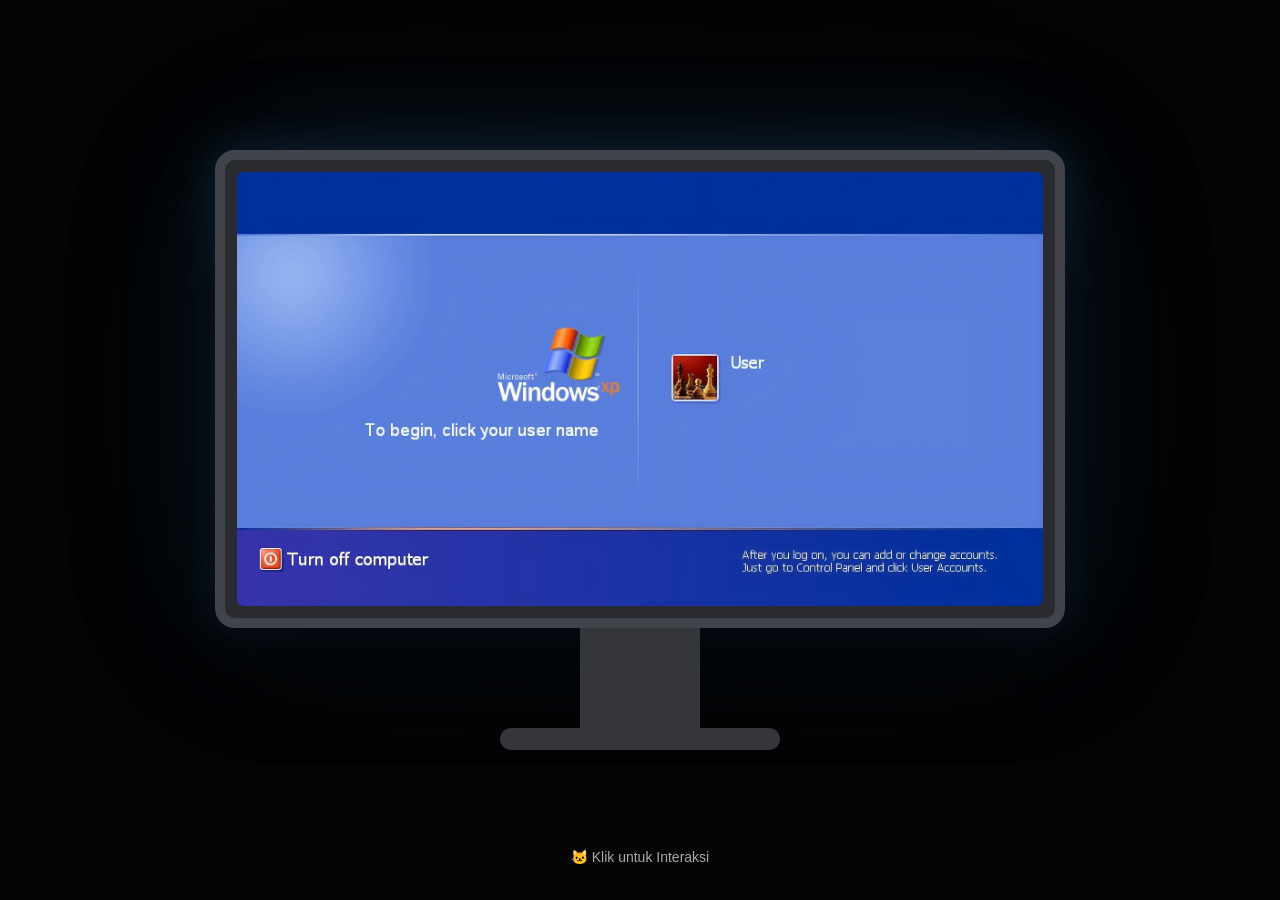
==== commit 5ab645f8: "refactoring code" ====
--- a/index.html
+++ b/index.html
@@ -10,11 +10,11 @@
         content="width=device-width, initial-scale=1.0"
     >
 
-    <title>Portal Pont</title>
+    <title>Portal PontMedusa</title>
 
     <link
         rel="stylesheet"
-        href="./css/style.css"
+        href="./css/index.css"
     >
 
 </head>
@@ -23,11 +23,6 @@
 <body>
 
 <div id="app">
-
-
-    <!-- =====================================
-         COMPUTER SCENE
-    ====================================== -->
 
     <div class="computer-scene">
 
@@ -38,15 +33,7 @@
 
             <div class="monitor">
 
-                <div class="screen">
-
-                    <div class="screen-content">
-
-                        <p></p>
-
-                    </div>
-
-                </div>
+                <div class="screen"></div>
 
             </div>
 
@@ -59,286 +46,40 @@
     </div>
 
 
-    <!-- INSTRUCTION -->
-
     <div class="instruction">
         🐱 Klik untuk Interaksi
     </div>
 
-
-
-    <!-- =====================================
-         HOME WEBSITE
-    ====================================== -->
-
-    <section class="home">
-
-
-        <!-- BACKGROUND -->
-
-        <div class="home-background"></div>
-
-
-        <!-- PARTICLES -->
-
-        <canvas id="particles"></canvas>
-
-
-
-        <!-- =================================
-             HOME CONTENT
-        ================================== -->
-
-        <div class="home-content">
-
-            <div class="hero-content">
-
-                <h1>
-                    Portal PontMedusa
-                </h1>
-
-
-                <!--
-                    SUBTITLE PARALLAX
-                -->
-
-                <div
-                    class="hero-subtitle"
-                    id="heroSubtitle"
-                >
-
-                    <span
-                        class="parallax-text text-1"
-                    >
-                        Computer Freak
-                    </span>
-
-                    <span
-                        class="separator separator-1"
-                    >
-                        |
-                    </span>
-
-
-                    <span
-                        class="parallax-text text-2"
-                    >
-                        Astrophile
-                    </span>
-
-                    <span
-                        class="separator separator-2"
-                    >
-                        |
-                    </span>
-
-
-                    <span
-                        class="parallax-text text-3"
-                    >
-                        Workaholic
-                    </span>
-
-                </div>
-
-            </div>
-
-        </div>
-
-
-
-        <!-- =================================
-             FLOATING OBJECTS
-        ================================== -->
-
-        <div class="objects">
-
-
-            <!-- OBJECT 1 -->
-
-            <button
-                class="floating-button object-1"
-                onclick="openDetail(1)"
-                aria-label="About"
-            >
-
-                <img
-                    src="./img/1.png"
-                    alt="About"
-                >
-
-            </button>
-
-
-
-            <!-- OBJECT 2 -->
-
-            <button
-                class="floating-button object-2"
-                onclick="openDetail(2)"
-                aria-label="Project"
-            >
-
-                <img
-                    src="./img/2.png"
-                    alt="Project"
-                >
-
-            </button>
-
-
-
-            <!-- OBJECT 3 -->
-
-            <button
-                class="floating-button object-3"
-                onclick="openDetail(3)"
-                aria-label="Contact"
-            >
-
-                <img
-                    src="./img/3.png"
-                    alt="Contact"
-                >
-
-            </button>
-
-
-        </div>
-
-
-    </section>
-
-
-
-    <!-- =====================================
-         SCENE 1 — ABOUT
-    ====================================== -->
-
-    <section
-        class="detail scene1"
-        id="detail1"
-    >
-
-        <button
-            class="back"
-            onclick="closeDetail(1)"
-        >
-            ← Kembali
-        </button>
-
-
-        <div class="detail-card">
-
-            <h1>
-                SCENE 01
-            </h1>
-
-            <p>
-
-                Selamat datang di halaman About.
-
-                <br><br>
-
-                Scene ini muncul setelah kamu
-                menyentuh objek pertama.
-
-            </p>
-
-        </div>
-
-    </section>
-
-
-
-    <!-- =====================================
-         SCENE 2 — PROJECT
-    ====================================== -->
-
-    <section
-        class="detail scene2"
-        id="detail2"
-    >
-
-        <button
-            class="back"
-            onclick="closeDetail(2)"
-        >
-            ← Kembali
-        </button>
-
-
-        <div class="detail-card">
-
-            <h1>
-                SCENE 02
-            </h1>
-
-            <p>
-
-                Ini adalah halaman Project.
-
-                <br><br>
-
-                Kamu bisa memasukkan project,
-                aplikasi, portfolio, atau produk
-                di sini.
-
-            </p>
-
-        </div>
-
-    </section>
-
-
-
-    <!-- =====================================
-         SCENE 3 — CONTACT
-    ====================================== -->
-
-    <section
-        class="detail scene3"
-        id="detail3"
-    >
-
-        <button
-            class="back"
-            onclick="closeDetail(3)"
-        >
-            ← Kembali
-        </button>
-
-
-        <div class="detail-card">
-
-            <h1>
-                SCENE 03
-            </h1>
-
-            <p>
-
-                Ini adalah halaman Contact.
-
-                <br><br>
-
-                Kamu dapat memasukkan
-                informasi kontak di sini.
-
-            </p>
-
-        </div>
-
-    </section>
-
-
 </div>
 
 
-<!-- =====================================
-     JAVASCRIPT
-====================================== -->
+<script>
 
-<script src="./js/script.js"></script>
+function openHome() {
+
+    sessionStorage.setItem(
+        "fromComputer",
+        "true"
+    );
+
+    document
+        .querySelector(".computer-scene")
+        .classList.add("zoom-out");
+
+    document
+        .querySelector(".instruction")
+        .classList.add("hide");
+
+    setTimeout(() => {
+
+        window.location.href =
+            "./home.html";
+
+    }, 1200);
+
+}
+
+</script>
 
 </body>
 
--- a/css/index.css
+++ b/css/index.css
@@ -0,0 +1,347 @@
+/* =====================================================
+   GLOBAL
+===================================================== */
+
+* {
+    box-sizing: border-box;
+    margin: 0;
+    padding: 0;
+}
+
+html,
+body {
+
+    width: 100%;
+    height: 100%;
+
+    overflow: hidden;
+
+    font-family:
+        Inter,
+        Arial,
+        sans-serif;
+
+    background: #050505;
+
+    color: white;
+}
+
+
+button {
+    font-family: inherit;
+}
+
+
+/* =====================================================
+   APP
+===================================================== */
+
+#app {
+
+    position: relative;
+
+    width: 100%;
+    height: 100vh;
+
+    overflow: hidden;
+
+    background: #050505;
+}
+
+
+/* =====================================================
+   COMPUTER SCENE
+===================================================== */
+
+.computer-scene {
+
+    position: absolute;
+
+    inset: 0;
+
+    display: flex;
+
+    justify-content: center;
+    align-items: center;
+
+    z-index: 10;
+
+    transition:
+        transform 1.2s cubic-bezier(.16, 1, .3, 1),
+        opacity .8s ease;
+}
+
+
+.computer-scene.zoom-out {
+
+    transform:
+        scale(9);
+
+    opacity: 0;
+
+    pointer-events: none;
+}
+
+
+/* =====================================================
+   COMPUTER
+===================================================== */
+
+.computer {
+
+    width: min(850px, 85vw);
+
+    cursor: pointer;
+
+    transition:
+        transform .3s ease;
+}
+
+
+.computer:hover {
+
+    transform:
+        translateY(-8px)
+        scale(1.01);
+}
+
+
+/* =====================================================
+   MONITOR
+===================================================== */
+
+.monitor {
+
+    width: 100%;
+
+    aspect-ratio: 16 / 9;
+
+    padding: 12px;
+
+    background: #292b30;
+
+    border: 10px solid #41444b;
+
+    border-radius: 20px;
+
+    box-shadow:
+
+        0 50px 120px
+        rgba(0, 0, 0, .8),
+
+        0 0 40px
+        rgba(55, 120, 190, .22),
+
+        0 0 100px
+        rgba(55, 120, 190, .16),
+
+        0 0 180px
+        rgba(55, 120, 190, .10),
+
+        0 0 300px
+        rgba(55, 120, 190, .05);
+
+    animation:
+        xpGlow 5s ease-in-out infinite;
+}
+
+
+/* =====================================================
+   WINDOWS XP GLOW
+===================================================== */
+
+@keyframes xpGlow {
+
+    0% {
+
+        box-shadow:
+
+            0 50px 120px
+            rgba(0, 0, 0, .8),
+
+            0 0 40px
+            rgba(55, 120, 190, .20),
+
+            0 0 100px
+            rgba(55, 120, 190, .14),
+
+            0 0 180px
+            rgba(55, 120, 190, .08),
+
+            0 0 300px
+            rgba(55, 120, 190, .04);
+    }
+
+
+    50% {
+
+        box-shadow:
+
+            0 50px 120px
+            rgba(0, 0, 0, .8),
+
+            0 0 60px
+            rgba(55, 120, 190, .35),
+
+            0 0 140px
+            rgba(55, 120, 190, .25),
+
+            0 0 240px
+            rgba(55, 120, 190, .15),
+
+            0 0 400px
+            rgba(55, 120, 190, .08);
+    }
+
+
+    100% {
+
+        box-shadow:
+
+            0 50px 120px
+            rgba(0, 0, 0, .8),
+
+            0 0 40px
+            rgba(55, 120, 190, .20),
+
+            0 0 100px
+            rgba(55, 120, 190, .14),
+
+            0 0 180px
+            rgba(55, 120, 190, .08),
+
+            0 0 300px
+            rgba(55, 120, 190, .04);
+    }
+
+}
+
+
+/* =====================================================
+   SCREEN
+===================================================== */
+
+.screen {
+
+    width: 100%;
+    height: 100%;
+
+    border-radius: 7px;
+
+    overflow: hidden;
+
+    background-image:
+        url("../img/bg-depan.png");
+
+    background-size: cover;
+
+    background-position: center;
+
+    background-repeat: no-repeat;
+}
+
+
+/* =====================================================
+   STAND
+===================================================== */
+
+.stand {
+
+    width: 120px;
+    height: 100px;
+
+    margin: auto;
+
+    background: #34363c;
+}
+
+
+/* =====================================================
+   BASE
+===================================================== */
+
+.base {
+
+    width: 280px;
+    height: 22px;
+
+    margin: auto;
+
+    border-radius: 30px;
+
+    background: #34363c;
+}
+
+
+/* =====================================================
+   INSTRUCTION
+===================================================== */
+
+.instruction {
+
+    position: absolute;
+
+    left: 50%;
+    bottom: 35px;
+
+    transform:
+        translateX(-50%);
+
+    z-index: 20;
+
+    color: #aaa;
+
+    font-size: 14px;
+
+    animation:
+        pulse 2s infinite;
+
+    transition:
+        opacity .5s ease;
+}
+
+
+.instruction.hide {
+
+    opacity: 0;
+
+    pointer-events: none;
+}
+
+
+@keyframes pulse {
+
+    0%,
+    100% {
+        opacity: .3;
+    }
+
+    50% {
+        opacity: 1;
+    }
+
+}
+
+
+/* =====================================================
+   MOBILE
+===================================================== */
+
+@media (max-width: 600px) {
+
+    .computer {
+
+        width: 92vw;
+
+    }
+
+
+    .instruction {
+
+        bottom: 20px;
+
+        font-size: 13px;
+
+    }
+
+}
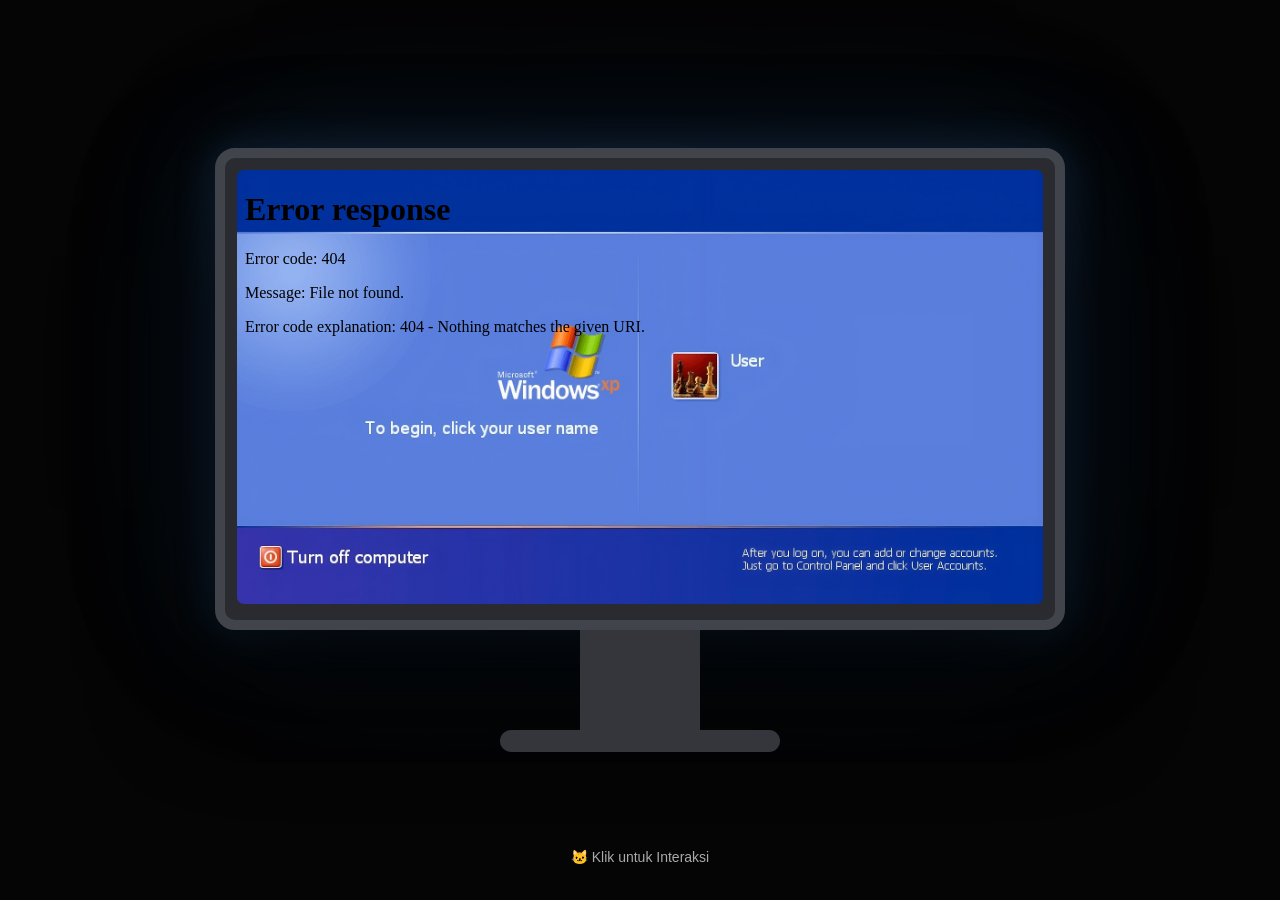
==== commit ed35d8cc: "memanngil svg dari /img" ====
--- a/index.html
+++ b/index.html
@@ -31,11 +31,15 @@
             onclick="openHome()"
         >
 
-            <div class="monitor">
+<div class="monitor">
 
-                <div class="screen"></div>
+            <embed
+                src="./img/intro.svg"
+                type="image/svg+xml"
+                class="screen"
+            >
 
-            </div>
+        </div>
 
             <div class="stand"></div>
 
@@ -53,33 +57,7 @@
 </div>
 
 
-<script>
-
-function openHome() {
-
-    sessionStorage.setItem(
-        "fromComputer",
-        "true"
-    );
-
-    document
-        .querySelector(".computer-scene")
-        .classList.add("zoom-out");
-
-    document
-        .querySelector(".instruction")
-        .classList.add("hide");
-
-    setTimeout(() => {
-
-        window.location.href =
-            "./home.html";
-
-    }, 1200);
-
-}
-
-</script>
+<script src="./js/index.js"></script>
 
 </body>
 
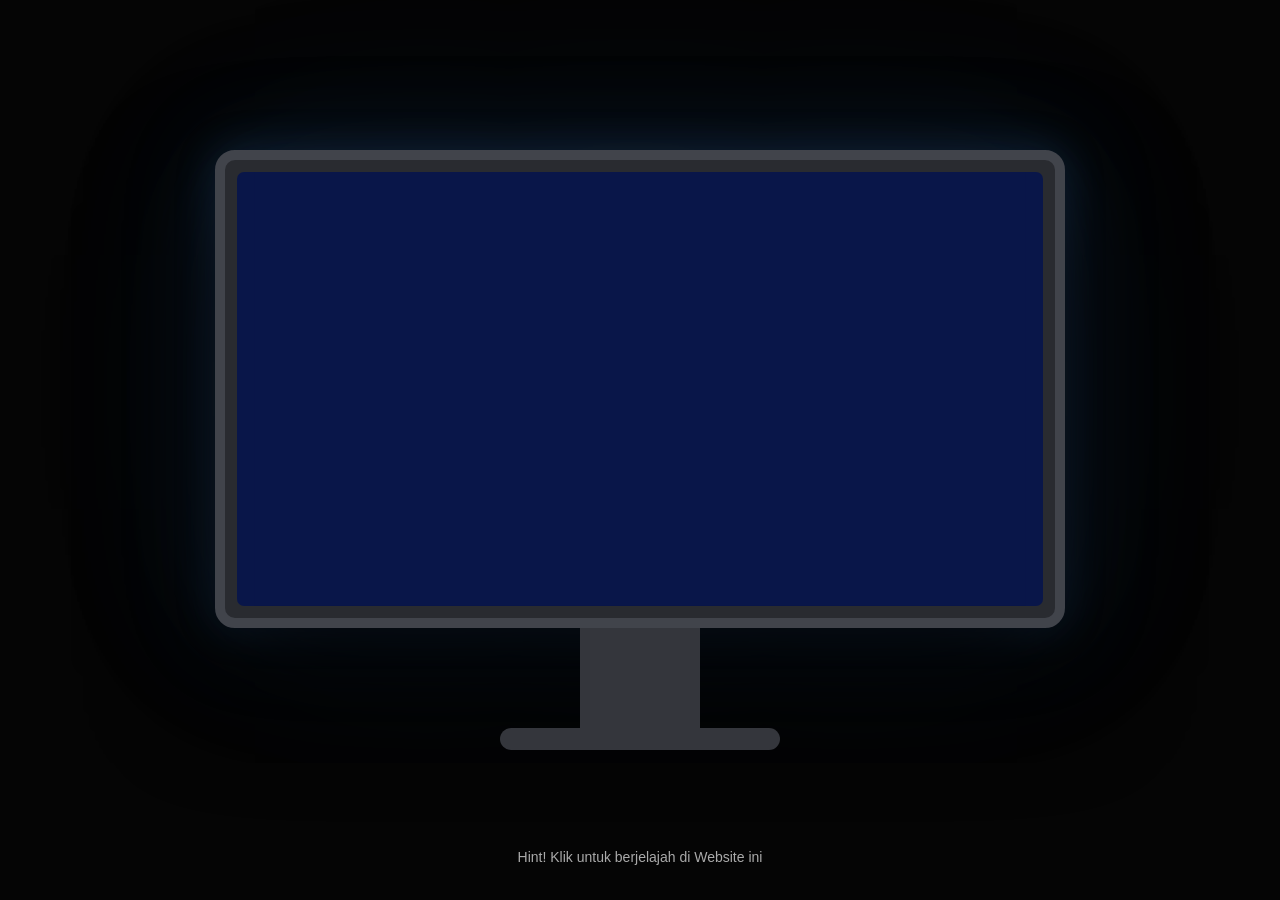
==== commit 370b01dc: "build embedded html" ====
--- a/index.html
+++ b/index.html
@@ -39,7 +39,7 @@
                 class="screen"
             >
 
-        </div>
+        </div>
 
             <div class="stand"></div>
 
@@ -51,7 +51,7 @@
 
 
     <div class="instruction">
-        🐱 Klik untuk Interaksi
+        Hint! Klik untuk berjelajah di Website ini
     </div>
 
 </div>
--- a/css/index.css
+++ b/css/index.css
@@ -223,21 +223,14 @@
 
 .screen {
 
+    display: block;
+
     width: 100%;
     height: 100%;
 
     border-radius: 7px;
 
     overflow: hidden;
-
-    background-image:
-        url("../img/bg-depan.png");
-
-    background-size: cover;
-
-    background-position: center;
-
-    background-repeat: no-repeat;
 }
 
 
